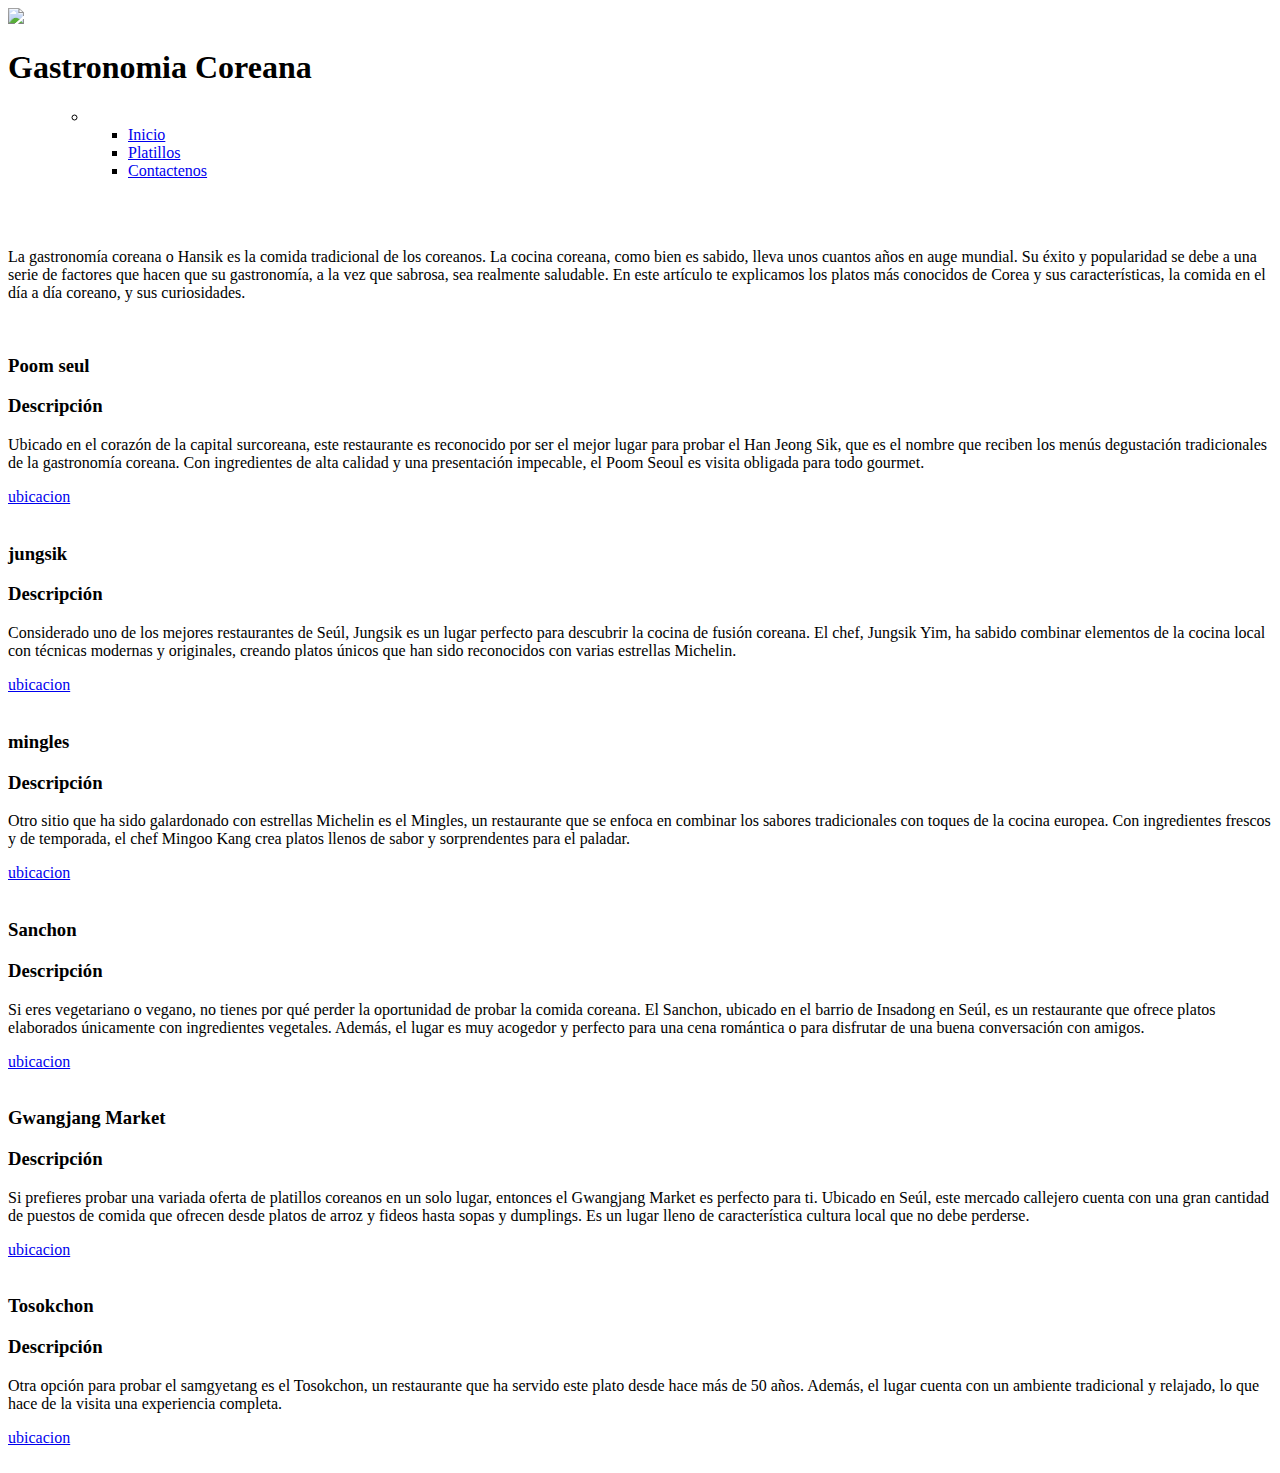
==== paginas/index.html @ 897d6917 "Update index.html" ====
<!DOCTYPE html>
<html lang="sp">
<head>
    <meta charset="UTF-8">
    <meta name="viewport" content="width=device-width, initial-scale=1.0">
    <link rel="stylesheet" href="../estilos.css">
    <title>gastronomia </title>
</head>

<body>

    <header>
        <img id="logo" src="../imagenes/imagen.gif"> 
        <h1 id="nombre">Gastronomia Coreana</h1>
        <nav>
            <div class="contenedor2">
                <ul class="barras">
                    <ul class="menu-h">
                        <li>
                            <img class="ena" src="../imagenes/plato.png" alt="">
                            <div class="contenedor3">
                                <ul class="menu-v">
                                    <li><a href="../paginas/index.html">Inicio</a></li>
                                    <li><a href="../paginas/platillos.html">Platillos</a></li>
                                    <li><a href="../paginas/contactenos.html">Contactenos</a></li>
                                </ul>
                            </div>
                        </li>
                    </ul>
                </ul>
            </div>
        </nav>
    </div>
    </header>
<br>
<br>
    <p class="gastro">
        La gastronomía coreana o Hansik es la comida tradicional de los coreanos. La cocina coreana, como bien es sabido, lleva unos cuantos años en auge mundial. Su éxito y popularidad se debe a una serie de factores que hacen que su gastronomía, a la vez que sabrosa, sea realmente saludable. En este artículo te explicamos los platos más conocidos de Corea y sus características, la comida en el día a día coreano, y sus curiosidades. 
    </p>
</body>

<div class="cont">

    <div class="carta">
        <div class="cara frontal">
            <img class="ima" src="../imagenes/poom.jpg" alt="">
            <h3>Poom seul</h3>
        </div>
        <div class="cara atras">
            <h3>Descripción</h3>
            <p class="pe">
                Ubicado en el corazón de la capital surcoreana, este restaurante es reconocido por ser el mejor lugar para probar el Han Jeong Sik, que es el nombre que reciben los menús degustación tradicionales de la gastronomía coreana. Con ingredientes de alta calidad y una presentación impecable, el Poom Seoul es visita obligada para todo gourmet. 
            </p>
            <div class="link">
                <a href="https://www.bing.com/maps?osid=1c5df6a1-7af0-4601-bb44-92153267f1f8&cp=37.549154~126.977985&lvl=16&pi=0&imgid=6da48291-d36d-4e64-a66f-393c108c47f4&v=2&sV=2&form=S00027">ubicacion</a>
            </div>
        </div>
    </div>

    <div class="carta">
        <div class="cara frontal">
            <img class="ima" src="../imagenes/jung.jpg" alt="">
            <h3>jungsik</h3>
        </div>
        <div class="cara atras">
            <h3>Descripción</h3>
            <p class="pe">
               
Considerado uno de los mejores restaurantes de Seúl, Jungsik es un lugar perfecto para descubrir la cocina de fusión coreana. El chef, Jungsik Yim, ha sabido combinar elementos de la cocina local con técnicas modernas y originales, creando platos únicos que han sido reconocidos con varias estrellas Michelin. 
            </p>
            <div class="link">
                <a href="https://www.bing.com/maps?&mepi=101~~Unknown~Address_Link&ty=18&q=Jungsik&ss=ypid.YN8001x13045194744208569539&ppois=37.52562713623047_127.04109191894531_Jungsik_YN8001x13045194744208569539~&cp=37.525627~127.041092&v=2&sV=1&FORM=MPSRPL">ubicacion</a>
            </div>
        </div>
    </div>

    <div class="carta">
        <div class="cara frontal">
            <img class="ima" src="../imagenes/mingles.jpg" alt="">
            <h3>mingles</h3>
        </div>
        <div class="cara atras">
            <h3>Descripción</h3>
            <p class="pe">
                Otro sitio que ha sido galardonado con estrellas Michelin es el Mingles, un restaurante que se enfoca en combinar los sabores tradicionales con toques de la cocina europea. Con ingredientes frescos y de temporada, el chef Mingoo Kang crea platos llenos de sabor y sorprendentes para el paladar.   
            </p>
            <div class="link">
                <a href="https://www.bing.com/maps?osid=8448cb3a-737f-424b-be97-b8bd89a0299b&cp=37.52535~127.039032&lvl=16&pi=0&imgid=49d2c11c-3c32-4ecf-98f7-12ffd4508ff9&v=2&sV=2&form=S00027">ubicacion</a>
            </div>
        </div>
    </div>

    <div class="carta">
        <div class="cara frontal">
            <img class="ima" src="../imagenes/sanchon.jpg" alt="">
            <h3>Sanchon</h3>
        </div>
        <div class="cara atras">
            <h3>Descripción</h3>
            <p class="pe">
                Si eres vegetariano o vegano, no tienes por qué perder la oportunidad de probar la comida coreana. El Sanchon, ubicado en el barrio de Insadong en Seúl, es un restaurante que ofrece platos elaborados únicamente con ingredientes vegetales. Además, el lugar es muy acogedor y perfecto para una cena romántica o para disfrutar de una buena conversación con amigos.
            </p>
            <div class="link">
                <a href="https://www.bing.com/maps?osid=949b5e0c-6629-44e6-966f-c3ee067aa758&cp=37.573784~126.980731&lvl=16&pi=0&imgid=47d8bf88-d7e2-4db5-a25b-11d0ce780bcc&v=2&sV=2&form=S00027">ubicacion</a>
            </div>
        </div>
    </div>

    <div class="carta">
        <div class="cara frontal">
            <img class="ima" src="../imagenes/market.jpg" alt="">
            <h3>Gwangjang Market</h3>
        </div>
        <div class="cara atras">
            <h3>Descripción</h3>
            <p class="pe">
                Si prefieres probar una variada oferta de platillos coreanos en un solo lugar, entonces el Gwangjang Market es perfecto para ti. Ubicado en Seúl, este mercado callejero cuenta con una gran cantidad de puestos de comida que ofrecen desde platos de arroz y fideos hasta sopas y dumplings. Es un lugar lleno de característica cultura local que no debe perderse.        
            </p>
            <div class="link">
                <a href="https://www.bing.com/maps?osid=d2b6f244-00c3-45b8-86ae-01c53a525184&cp=37.570179~126.986019&lvl=14.8&pi=0&imgid=001b384b-4778-4a06-9c42-384c537d6060&v=2&sV=2&form=S00027">ubicacion</a>
            </div>
        </div>
    </div>

    <div class="carta">
        <div class="cara frontal">
            <img class="ima" src="../imagenes/toks.jpg" alt="">
            <h3> Tosokchon</h3>
        </div>
        <div class="cara atras">
            <h3>Descripción</h3>
            <p class="pe">
                Otra opción para probar el samgyetang es el Tosokchon, un restaurante que ha servido este plato desde hace más de 50 años. Además, el lugar cuenta con un ambiente tradicional y relajado, lo que hace de la visita una experiencia completa.
            </p>
            <div class="link">
                <a href="https://www.bing.com/maps?osid=5b7d3fb9-6e4a-4bcf-a1ae-9137e50b7809&cp=37.577746~126.96629&lvl=16&pi=0&imgid=ae601649-7000-40fa-8491-1ab08b47e8e0&v=2&sV=2&form=S00027">ubicacion</a>
            </div>
        </div>
    </div>
    
</div>

<footer class="pie">
    <a href="https://www.facebook.com/?locale=es_LA"><img id="ico" src="../imagenes/face.png" alt=""></a>
    <a href="https://www.instagram.com/"><img id="ico" src="../imagenes/twit.png" alt=""></a>
    <a href="https://twitter.com/?lang=es"><img id="ico" src="../imagenes/insta.png" alt=""></a>
</footer>
</html>
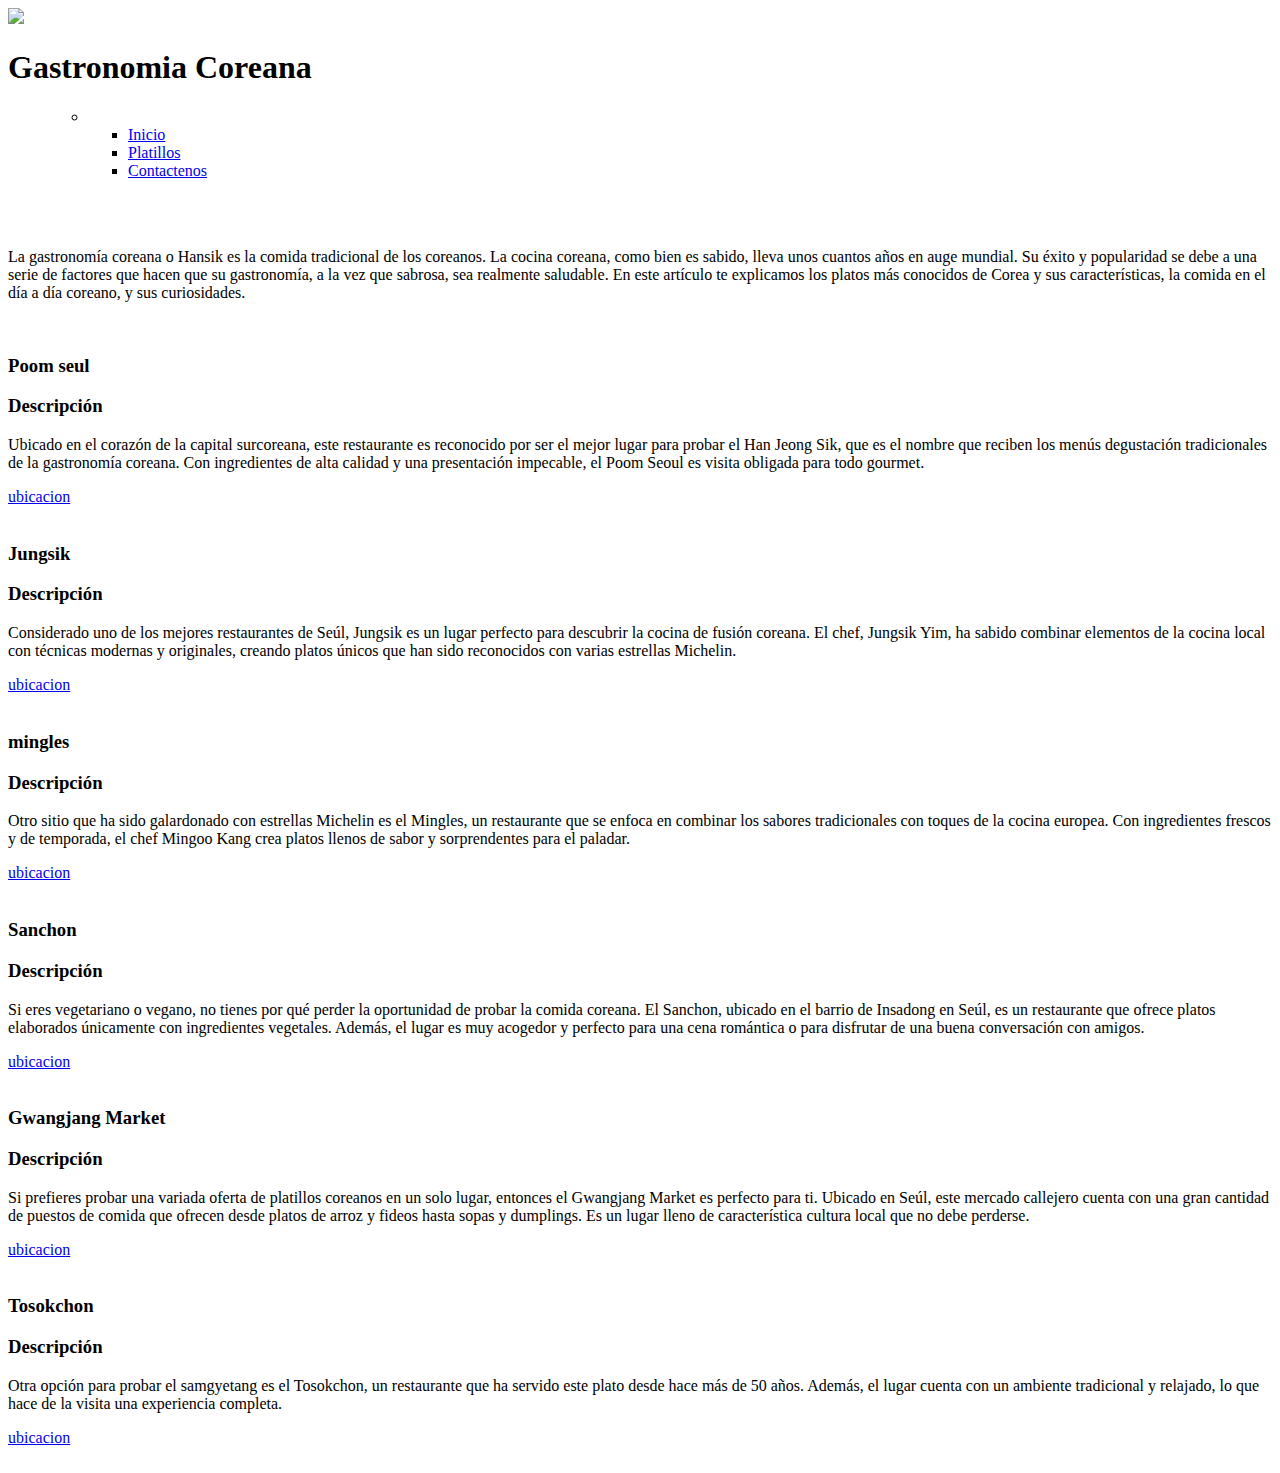
==== commit 49fc9748: "Update index.html" ====
--- a/paginas/index.html
+++ b/paginas/index.html
@@ -60,7 +60,7 @@
     <div class="carta">
         <div class="cara frontal">
             <img class="ima" src="../imagenes/jung.jpg" alt="">
-            <h3>jungsik</h3>
+            <h3>Jungsik</h3>
         </div>
         <div class="cara atras">
             <h3>Descripción</h3>
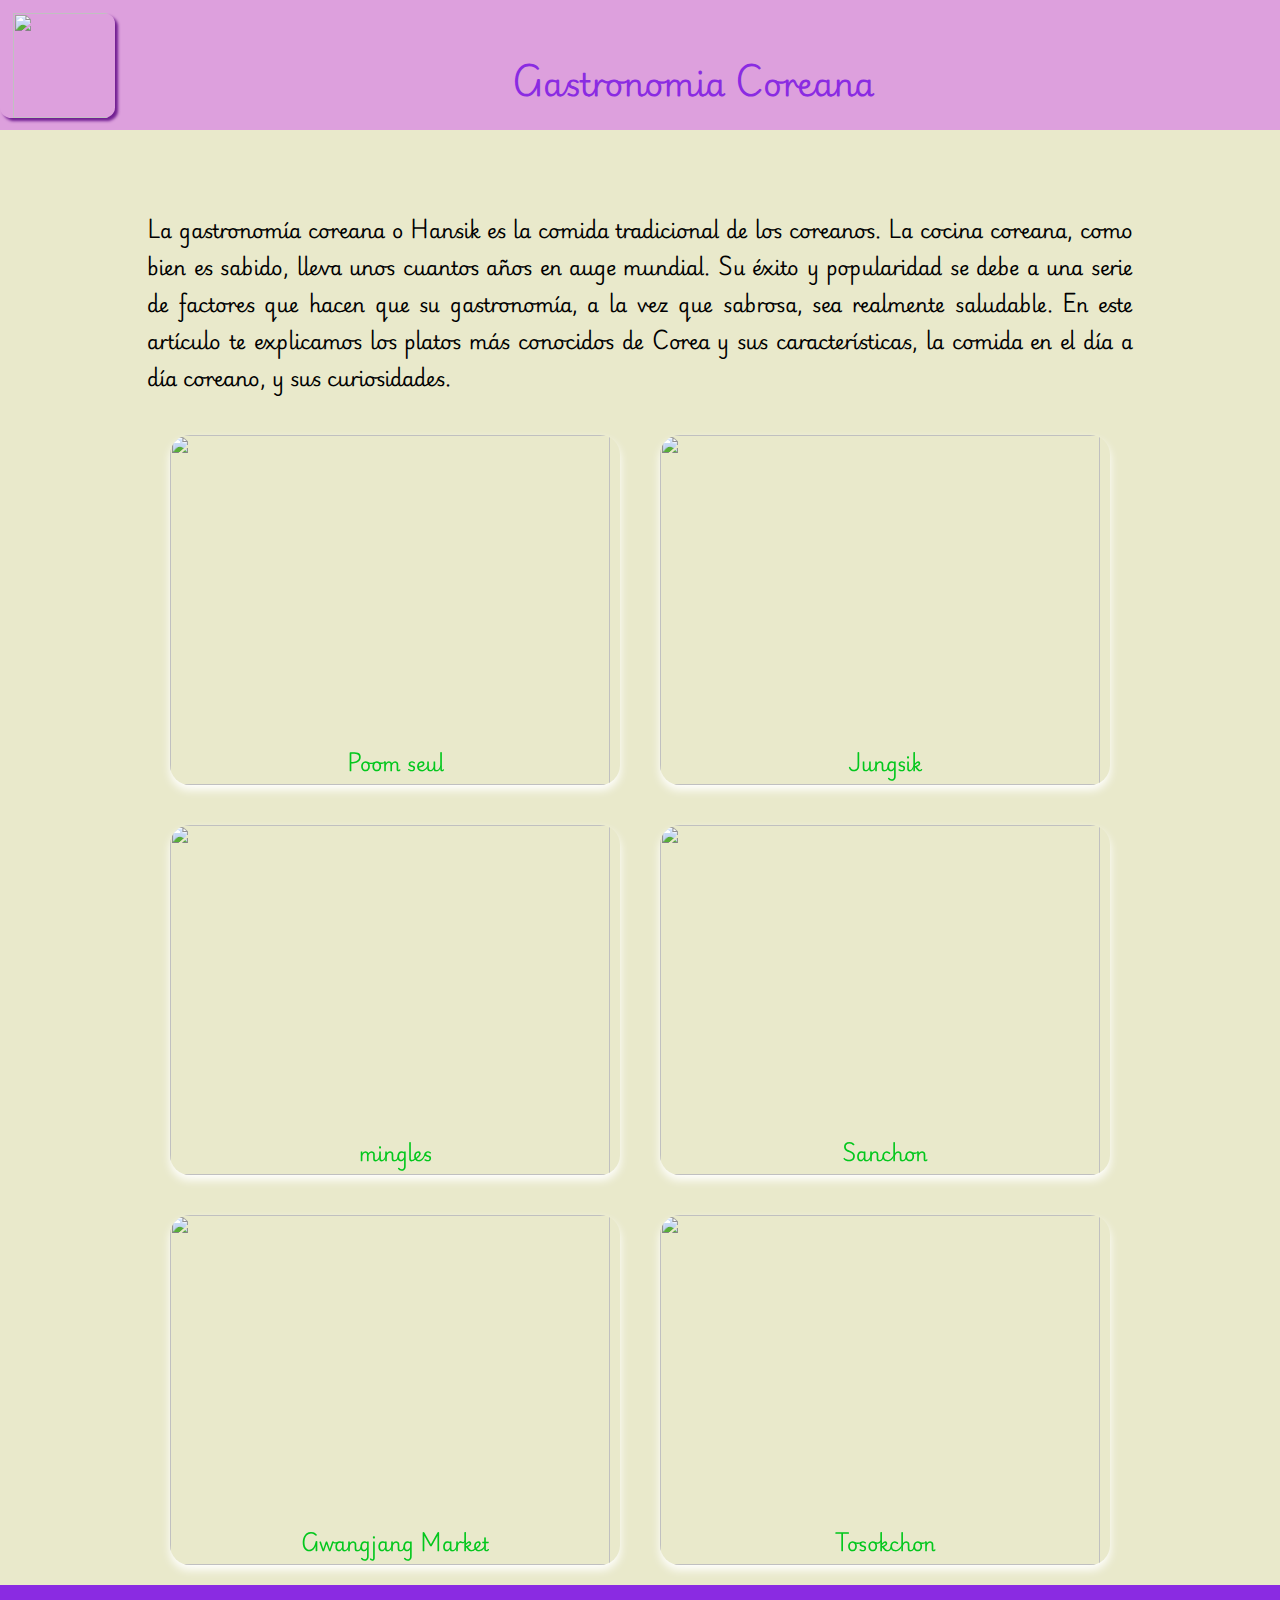
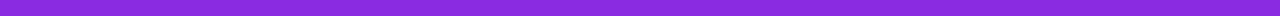
==== commit ba50d16b: "contacto" ====
--- a/paginas/index.html
+++ b/paginas/index.html
@@ -1,16 +1,20 @@
 <!DOCTYPE html>
 <html lang="sp">
+
 <head>
     <meta charset="UTF-8">
     <meta name="viewport" content="width=device-width, initial-scale=1.0">
     <link rel="stylesheet" href="../estilos.css">
-    <title>gastronomia </title>
+    <title>Gastronomia </title>
+<script src="../js/jquery.easing.1.3.js"></script>
+<script src="../js/jquery-3.7.1.min.js"></script>
+  
 </head>
 
 <body>
 
     <header>
-        <img id="logo" src="../imagenes/imagen.gif"> 
+        <img id="logo" src="../imagenes/imagen.gif">
         <h1 id="nombre">Gastronomia Coreana</h1>
         <nav>
             <div class="contenedor2">
@@ -30,119 +34,148 @@
                 </ul>
             </div>
         </nav>
-    </div>
+        </div>
     </header>
-<br>
-<br>
+    <br>
+    <br>
     <p class="gastro">
-        La gastronomía coreana o Hansik es la comida tradicional de los coreanos. La cocina coreana, como bien es sabido, lleva unos cuantos años en auge mundial. Su éxito y popularidad se debe a una serie de factores que hacen que su gastronomía, a la vez que sabrosa, sea realmente saludable. En este artículo te explicamos los platos más conocidos de Corea y sus características, la comida en el día a día coreano, y sus curiosidades. 
+        La gastronomía coreana o Hansik es la comida tradicional de los coreanos. La cocina coreana, como bien es
+        sabido, lleva unos cuantos años en auge mundial. Su éxito y popularidad se debe a una serie de factores que
+        hacen que su gastronomía, a la vez que sabrosa, sea realmente saludable. En este artículo te explicamos los
+        platos más conocidos de Corea y sus características, la comida en el día a día coreano, y sus curiosidades.
     </p>
-</body>
 
-<div class="cont">
 
-    <div class="carta">
-        <div class="cara frontal">
-            <img class="ima" src="../imagenes/poom.jpg" alt="">
-            <h3>Poom seul</h3>
-        </div>
-        <div class="cara atras">
-            <h3>Descripción</h3>
-            <p class="pe">
-                Ubicado en el corazón de la capital surcoreana, este restaurante es reconocido por ser el mejor lugar para probar el Han Jeong Sik, que es el nombre que reciben los menús degustación tradicionales de la gastronomía coreana. Con ingredientes de alta calidad y una presentación impecable, el Poom Seoul es visita obligada para todo gourmet. 
-            </p>
-            <div class="link">
-                <a href="https://www.bing.com/maps?osid=1c5df6a1-7af0-4601-bb44-92153267f1f8&cp=37.549154~126.977985&lvl=16&pi=0&imgid=6da48291-d36d-4e64-a66f-393c108c47f4&v=2&sV=2&form=S00027">ubicacion</a>
+    <div class="cont">
+
+        <div class="carta">
+            <div class="cara frontal">
+                <img class="ima" src="../imagenes/poom.jpg" alt="">
+                <h3>Poom seul</h3>
+            </div>
+            <div class="cara atras">
+                <h3>Descripción</h3>
+                <p class="pe">
+                    Ubicado en el corazón de la capital surcoreana, este restaurante es reconocido por ser el mejor
+                    lugar para probar el Han Jeong Sik, que es el nombre que reciben los menús degustación tradicionales
+                    de la gastronomía coreana. Con ingredientes de alta calidad y una presentación impecable, el Poom
+                    Seoul es visita obligada para todo gourmet.
+                </p>
+                <div class="link">
+                    <a
+                        href="https://www.bing.com/maps?osid=1c5df6a1-7af0-4601-bb44-92153267f1f8&cp=37.549154~126.977985&lvl=16&pi=0&imgid=6da48291-d36d-4e64-a66f-393c108c47f4&v=2&sV=2&form=S00027">ubicacion</a>
+                </div>
             </div>
         </div>
+
+        <div class="carta">
+            <div class="cara frontal">
+                <img class="ima" src="../imagenes/jung.jpg" alt="">
+                <h3>Jungsik</h3>
+            </div>
+            <div class="cara atras">
+                <h3>Descripción</h3>
+                <p class="pe">
+
+                    Considerado uno de los mejores restaurantes de Seúl, Jungsik es un lugar perfecto para descubrir la
+                    cocina de fusión coreana. El chef, Jungsik Yim, ha sabido combinar elementos de la cocina local con
+                    técnicas modernas y originales, creando platos únicos que han sido reconocidos con varias estrellas
+                    Michelin.
+                </p>
+                <div class="link">
+                    <a
+                        href="https://www.bing.com/maps?&mepi=101~~Unknown~Address_Link&ty=18&q=Jungsik&ss=ypid.YN8001x13045194744208569539&ppois=37.52562713623047_127.04109191894531_Jungsik_YN8001x13045194744208569539~&cp=37.525627~127.041092&v=2&sV=1&FORM=MPSRPL">ubicacion</a>
+                </div>
+            </div>
+        </div>
+
+        <div class="carta">
+            <div class="cara frontal">
+                <img class="ima" src="../imagenes/mingles.jpg" alt="">
+                <h3>mingles</h3>
+            </div>
+            <div class="cara atras">
+                <h3>Descripción</h3>
+                <p class="pe">
+                    Otro sitio que ha sido galardonado con estrellas Michelin es el Mingles, un restaurante que se
+                    enfoca en combinar los sabores tradicionales con toques de la cocina europea. Con ingredientes
+                    frescos y de temporada, el chef Mingoo Kang crea platos llenos de sabor y sorprendentes para el
+                    paladar.
+                </p>
+                <div class="link">
+                    <a
+                        href="https://www.bing.com/maps?osid=8448cb3a-737f-424b-be97-b8bd89a0299b&cp=37.52535~127.039032&lvl=16&pi=0&imgid=49d2c11c-3c32-4ecf-98f7-12ffd4508ff9&v=2&sV=2&form=S00027">ubicacion</a>
+                </div>
+            </div>
+        </div>
+
+        <div class="carta">
+            <div class="cara frontal">
+                <img class="ima" src="../imagenes/sanchon.jpg" alt="">
+                <h3>Sanchon</h3>
+            </div>
+            <div class="cara atras">
+                <h3>Descripción</h3>
+                <p class="pe">
+                    Si eres vegetariano o vegano, no tienes por qué perder la oportunidad de probar la comida coreana.
+                    El Sanchon, ubicado en el barrio de Insadong en Seúl, es un restaurante que ofrece platos elaborados
+                    únicamente con ingredientes vegetales. Además, el lugar es muy acogedor y perfecto para una cena
+                    romántica o para disfrutar de una buena conversación con amigos.
+                </p>
+                <div class="link">
+                    <a
+                        href="https://www.bing.com/maps?osid=949b5e0c-6629-44e6-966f-c3ee067aa758&cp=37.573784~126.980731&lvl=16&pi=0&imgid=47d8bf88-d7e2-4db5-a25b-11d0ce780bcc&v=2&sV=2&form=S00027">ubicacion</a>
+                </div>
+            </div>
+        </div>
+
+        <div class="carta">
+            <div class="cara frontal">
+                <img class="ima" src="../imagenes/market.jpg" alt="">
+                <h3>Gwangjang Market</h3>
+            </div>
+            <div class="cara atras">
+                <h3>Descripción</h3>
+                <p class="pe">
+                    Si prefieres probar una variada oferta de platillos coreanos en un solo lugar, entonces el Gwangjang
+                    Market es perfecto para ti. Ubicado en Seúl, este mercado callejero cuenta con una gran cantidad de
+                    puestos de comida que ofrecen desde platos de arroz y fideos hasta sopas y dumplings. Es un lugar
+                    lleno de característica cultura local que no debe perderse.
+                </p>
+                <div class="link">
+                    <a
+                        href="https://www.bing.com/maps?osid=d2b6f244-00c3-45b8-86ae-01c53a525184&cp=37.570179~126.986019&lvl=14.8&pi=0&imgid=001b384b-4778-4a06-9c42-384c537d6060&v=2&sV=2&form=S00027">ubicacion</a>
+                </div>
+            </div>
+        </div>
+
+        <div class="carta">
+            <div class="cara frontal">
+                <img class="ima" src="../imagenes/toks.jpg" alt="">
+                <h3> Tosokchon</h3>
+            </div>
+            <div class="cara atras">
+                <h3>Descripción</h3>
+                <p class="pe">
+                    Otra opción para probar el samgyetang es el Tosokchon, un restaurante que ha servido este plato
+                    desde hace más de 50 años. Además, el lugar cuenta con un ambiente tradicional y relajado, lo que
+                    hace de la visita una experiencia completa.
+                </p>
+                <div class="link">
+                    <a
+                        href="https://www.bing.com/maps?osid=5b7d3fb9-6e4a-4bcf-a1ae-9137e50b7809&cp=37.577746~126.96629&lvl=16&pi=0&imgid=ae601649-7000-40fa-8491-1ab08b47e8e0&v=2&sV=2&form=S00027">ubicacion</a>
+                </div>
+            </div>
+        </div>
+
     </div>
 
-    <div class="carta">
-        <div class="cara frontal">
-            <img class="ima" src="../imagenes/jung.jpg" alt="">
-            <h3>Jungsik</h3>
-        </div>
-        <div class="cara atras">
-            <h3>Descripción</h3>
-            <p class="pe">
-               
-Considerado uno de los mejores restaurantes de Seúl, Jungsik es un lugar perfecto para descubrir la cocina de fusión coreana. El chef, Jungsik Yim, ha sabido combinar elementos de la cocina local con técnicas modernas y originales, creando platos únicos que han sido reconocidos con varias estrellas Michelin. 
-            </p>
-            <div class="link">
-                <a href="https://www.bing.com/maps?&mepi=101~~Unknown~Address_Link&ty=18&q=Jungsik&ss=ypid.YN8001x13045194744208569539&ppois=37.52562713623047_127.04109191894531_Jungsik_YN8001x13045194744208569539~&cp=37.525627~127.041092&v=2&sV=1&FORM=MPSRPL">ubicacion</a>
-            </div>
-        </div>
-    </div>
-
-    <div class="carta">
-        <div class="cara frontal">
-            <img class="ima" src="../imagenes/mingles.jpg" alt="">
-            <h3>mingles</h3>
-        </div>
-        <div class="cara atras">
-            <h3>Descripción</h3>
-            <p class="pe">
-                Otro sitio que ha sido galardonado con estrellas Michelin es el Mingles, un restaurante que se enfoca en combinar los sabores tradicionales con toques de la cocina europea. Con ingredientes frescos y de temporada, el chef Mingoo Kang crea platos llenos de sabor y sorprendentes para el paladar.   
-            </p>
-            <div class="link">
-                <a href="https://www.bing.com/maps?osid=8448cb3a-737f-424b-be97-b8bd89a0299b&cp=37.52535~127.039032&lvl=16&pi=0&imgid=49d2c11c-3c32-4ecf-98f7-12ffd4508ff9&v=2&sV=2&form=S00027">ubicacion</a>
-            </div>
-        </div>
-    </div>
-
-    <div class="carta">
-        <div class="cara frontal">
-            <img class="ima" src="../imagenes/sanchon.jpg" alt="">
-            <h3>Sanchon</h3>
-        </div>
-        <div class="cara atras">
-            <h3>Descripción</h3>
-            <p class="pe">
-                Si eres vegetariano o vegano, no tienes por qué perder la oportunidad de probar la comida coreana. El Sanchon, ubicado en el barrio de Insadong en Seúl, es un restaurante que ofrece platos elaborados únicamente con ingredientes vegetales. Además, el lugar es muy acogedor y perfecto para una cena romántica o para disfrutar de una buena conversación con amigos.
-            </p>
-            <div class="link">
-                <a href="https://www.bing.com/maps?osid=949b5e0c-6629-44e6-966f-c3ee067aa758&cp=37.573784~126.980731&lvl=16&pi=0&imgid=47d8bf88-d7e2-4db5-a25b-11d0ce780bcc&v=2&sV=2&form=S00027">ubicacion</a>
-            </div>
-        </div>
-    </div>
-
-    <div class="carta">
-        <div class="cara frontal">
-            <img class="ima" src="../imagenes/market.jpg" alt="">
-            <h3>Gwangjang Market</h3>
-        </div>
-        <div class="cara atras">
-            <h3>Descripción</h3>
-            <p class="pe">
-                Si prefieres probar una variada oferta de platillos coreanos en un solo lugar, entonces el Gwangjang Market es perfecto para ti. Ubicado en Seúl, este mercado callejero cuenta con una gran cantidad de puestos de comida que ofrecen desde platos de arroz y fideos hasta sopas y dumplings. Es un lugar lleno de característica cultura local que no debe perderse.        
-            </p>
-            <div class="link">
-                <a href="https://www.bing.com/maps?osid=d2b6f244-00c3-45b8-86ae-01c53a525184&cp=37.570179~126.986019&lvl=14.8&pi=0&imgid=001b384b-4778-4a06-9c42-384c537d6060&v=2&sV=2&form=S00027">ubicacion</a>
-            </div>
-        </div>
-    </div>
-
-    <div class="carta">
-        <div class="cara frontal">
-            <img class="ima" src="../imagenes/toks.jpg" alt="">
-            <h3> Tosokchon</h3>
-        </div>
-        <div class="cara atras">
-            <h3>Descripción</h3>
-            <p class="pe">
-                Otra opción para probar el samgyetang es el Tosokchon, un restaurante que ha servido este plato desde hace más de 50 años. Además, el lugar cuenta con un ambiente tradicional y relajado, lo que hace de la visita una experiencia completa.
-            </p>
-            <div class="link">
-                <a href="https://www.bing.com/maps?osid=5b7d3fb9-6e4a-4bcf-a1ae-9137e50b7809&cp=37.577746~126.96629&lvl=16&pi=0&imgid=ae601649-7000-40fa-8491-1ab08b47e8e0&v=2&sV=2&form=S00027">ubicacion</a>
-            </div>
-        </div>
-    </div>
-    
-</div>
+</body>
 
 <footer class="pie">
     <a href="https://www.facebook.com/?locale=es_LA"><img id="ico" src="../imagenes/face.png" alt=""></a>
     <a href="https://www.instagram.com/"><img id="ico" src="../imagenes/twit.png" alt=""></a>
     <a href="https://twitter.com/?lang=es"><img id="ico" src="../imagenes/insta.png" alt=""></a>
 </footer>
-</html>
+
+</html>--- a/estilos.css
+++ b/estilos.css
@@ -0,0 +1,417 @@
+@import url('https://fonts.googleapis.com/css2?family=Playwrite+NG+Modern:wght@100..400&display=swap');
+
+* {
+    margin: 0;
+    padding: 0;
+    text-decoration: none;
+    box-sizing: border-box;
+    font-family: "Playwrite NG Modern", cursive;
+    font-optical-sizing: auto;
+    font-weight: weight;
+    font-style: normal;
+
+}
+
+body {
+    background-color: rgb(233, 233, 203)
+}
+
+header {
+    width: 100%;
+    height: 130px;
+    background-color: plum;
+
+}
+
+.gastro {
+    font-size: 120%;
+    text-align: center;
+    padding: 1.5%;
+    width: 80%;
+    margin-left: 10%;
+    text-align: justify;
+
+
+}
+
+#logo {
+    width: 115px;
+    height: 105px;
+    margin-top: 1%;
+    padding-left: 1%;
+    border-radius: 10%;
+    box-shadow: 3px 3px 3px rgb(112, 30, 145);
+}
+
+#nombre {
+    position: absolute;
+    font-family: "Playwrite NG Modern", cursive;
+    top: 50px;
+    left: 40%;
+    color: blueviolet;
+    font-size: 200%;
+    align-items: center;
+    justify-content: space-evenly;
+}
+
+.barras {
+    position: absolute;
+    top: 10px;
+    text-align: right;
+    margin-left: 67%;
+    font-size: 25px;
+    font-family: "Playwrite NG Modern", cursive;
+    color: rgb(225, 236, 252);
+}
+
+.niveles {
+    display: inline;
+
+}
+
+.niveles a {
+    color: rgb(201, 0, 252);
+    border: 5px 5px 5px solid black;
+    border-color: black;
+}
+
+/*
+.niveles a:hover
+{
+    background-color: blueviolet;
+}
+
+*/
+p {
+    font-family: "Playwrite NG Modern", cursive;
+    color: rgb(0, 0, 0);
+    top: 10%;
+    font-size: small;
+    width: fit-content;
+    text-align: center;
+
+}
+
+#logo4 {
+    width: 150px;
+    height: 150px;
+    margin-top: 1%;
+
+    image-rendering: initial;
+    border-radius: 50%;
+    box-shadow: 5px 5px 5px rgb(44, 124, 138);
+}
+
+/*/////////////cartas/////////////////*/
+
+.carta {
+    width: 450px;
+    position: relative;
+    height: 350px;
+    margin: 20px;
+
+
+}
+
+.carta .cara {
+    position: absolute;
+    width: 100%;
+    height: 100%;
+    backface-visibility: hidden;
+    overflow: hidden;
+    transition: .7s;
+    border-radius: 20px;
+
+}
+
+.carta .frontal {
+    transform: perspective(600px) rotateY(0deg);
+    box-shadow: 0 5px 10px rgb(255, 255, 255);
+}
+
+.carta .frontal .ima {
+    position: absolute;
+    width: 440px;
+    height: 100%;
+    object-fit: cover;
+
+}
+
+.carta .frontal h3 {
+    position: absolute;
+    bottom: 0;
+    width: 100%;
+    line-height: 45px;
+    color: rgb(3, 199, 29);
+    background-color: transparent;
+    text-align: center;
+
+
+}
+
+.carta .atras {
+    transform: perspective(600px) rotateY(180deg);
+    background-color: rgb(0, 0, 0);
+    padding: 15px;
+    color: rgb(240, 240, 240);
+    display: flex;
+    flex-direction: column;
+    justify-content: space-between;
+    text-align: center;
+    box-shadow: 0 5px 10px rgb(250, 250, 250);
+
+}
+
+.carta .atras .link {
+    border-top: solid 1px rgb(88, 88, 88);
+    height: 50px;
+    line-height: 50px;
+
+}
+
+.carta .atras .link a {
+    color: blue;
+}
+
+.carta .atras h3 {
+    font-size: 30px;
+    margin: 20px;
+    letter-spacing: 2px;
+    color: rgb(252, 251, 251);
+}
+
+.carta .atras .pe {
+    letter-spacing: 1px;
+    color: rgb(255, 255, 255);
+    text-align: center;
+    font-family: "Playwrite NG Modern", cursive;
+    font-size: 9px;
+}
+
+.carta:hover .frontal {
+    transform: perspective(600px) rotateY(180deg);
+
+}
+
+.carta:hover .atras {
+    transform: perspective(600px) rotateY(360deg);
+}
+
+/*/////////////////*/
+
+.cont {
+
+    display: flex;
+    justify-content: center;
+    align-items: center;
+    flex-direction: row;
+    flex-wrap: wrap;
+
+
+}
+
+/*/////////////////*/
+
+.contenedor2 {
+    display: flex;
+    flex-direction: row;
+    justify-content: flex-end;
+    align-items: center;
+
+
+}
+
+.contenedor3 {
+    display: flex;
+    flex-direction: column-reverse;
+    justify-content: flex-end;
+    align-items: flex-end;
+
+}
+
+
+
+
+.barras {
+    max-width: 150px;
+    color: aliceblue;
+    font-size: medium;
+}
+
+.ena {
+    width: 40px;
+    display: flex;
+    justify-content: center;
+    align-items: center;
+}
+
+.menu-h {
+    top: 35px;
+    width: auto;
+    list-style: none;
+    display: flex;
+    justify-content: space-between;
+    font-size: larger;
+}
+
+.menu-h li a {
+    text-decoration: none;
+    color: aliceblue;
+
+}
+
+.menu-v>li>a {
+    display: block;
+    padding: 15px;
+    color: rgb(10, 10, 10);
+    text-decoration: none;
+
+}
+
+.menu-v {
+    font-family: "Playwrite NG Modern", cursive;
+    position: absolute;
+    display: none;
+    list-style: none;
+    width: 130px;
+    background-color: rgb(190, 188, 188);
+    text-align: center;
+    color: black;
+
+}
+
+.menu-h li:hover .menu-v {
+    display: block;
+}
+
+.menu-v li:hover {
+    background-color: black;
+}
+
+.menu-v li a {
+    display: block;
+    color: rgb(8, 8, 8);
+    text-decoration: none;
+
+}
+
+.menu-v li a:hover {
+    display: block;
+    color: rgb(250, 247, 247);
+    text-decoration: none;
+
+}
+
+/*footer*/
+
+.pie {
+    display: flex;
+    justify-content: center;
+    align-items: center;
+    flex-direction: row;
+    margin-top: 0%;
+    background-color: blueviolet;
+}
+
+.platillos {
+    padding: 1.5%;
+    width: 80%;
+    margin-left: 10%;
+    text-align: justify;
+    border-radius: 15px;
+    margin-bottom: 2.5%;
+    font-size: 150%;
+
+}
+
+.titulo {
+    text-align: center;
+    font-size: 180%;
+}
+
+
+
+/*contactenos*/
+
+.contenido {
+
+    display: flex;
+    align-items: center;
+    justify-content: center;
+    padding: 2%;
+    border-radius: 15%;
+}
+
+form {
+    padding: 50px 55px;
+    box-shadow: 0 0 20px rgba(233, 222, 222, 0.2);
+    border-radius: 20px;
+    text-align: center;
+    width: 800px;
+    background-color: #dba7c4;
+}
+
+
+#ciudad {
+    padding: 3px 10px;
+    border-radius: 25px;
+    margin-bottom: 8px;
+    background-color: #f1b3e2;
+    border: 2px solid #b93888;
+    color: #6a6a6a;
+    outline: none;
+    font-size: 15px;
+    text-align: center;
+
+}
+
+.bordef {
+    display: flex;
+    flex-direction: column;
+    text-align: left;
+
+}
+
+input {
+    padding: 3px 10px;
+    border-radius: 25px;
+    margin-bottom: 8px;
+    background-color: #f1b3e2;
+    border: 2px solid #b93888;
+    color: #6a6a6a;
+    outline: none;
+    font-size: 15px;
+    text-align: center;
+}
+
+.envio {
+    font-size: 20px;
+    color: #5f0f40;
+    border: 0.5;
+    background-color: #eb86d5;
+    box-shadow: 0 0 10px rgba (25, 254, 0, 0.4);
+    cursor: pointer;
+}
+
+.envio:hover {
+    background-color: #e65db8
+}
+
+input,textarea {
+    padding: 3px 10px;
+    border-radius: 25px;
+    margin-bottom: 8px;
+    background-color: #f1b3e2;
+    border: 2px solid #b93888;
+    color: #6a6a6a;
+    outline: none;
+    font-size: 20px;
+    text-align: center;
+
+}
+
+#cuadro {
+    width: 25%;
+    height: 25%;
+
+}